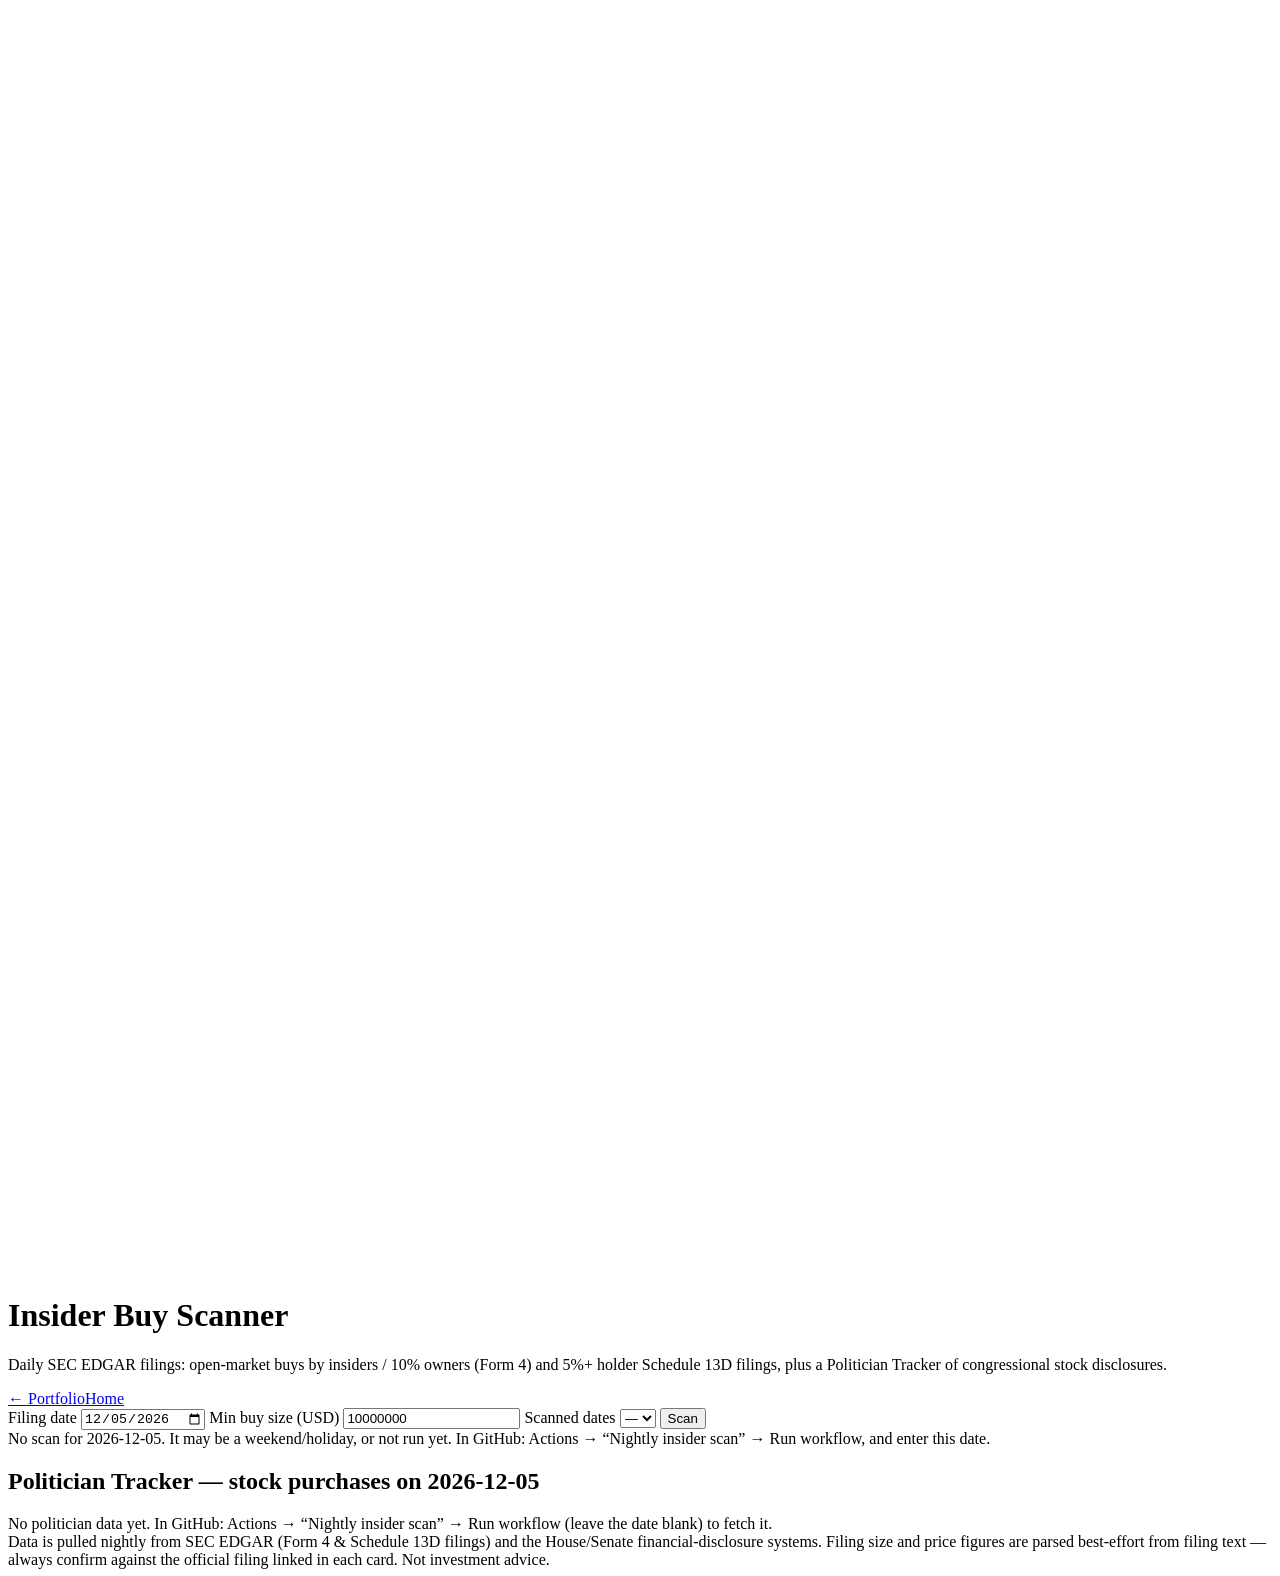
==== insider-buy-scanner/scanner.html @ 48802423 "Add initial scanner.html for insider buy scanner" ====
<!doctype html>
<html lang="en">
<head>
<meta charset="utf-8">
<meta name="viewport" content="width=device-width, initial-scale=1">
<title>Scanner · Insider Buy Scanner</title>
<link rel="preconnect" href="https://fonts.googleapis.com">
<link rel="preconnect" href="https://fonts.gstatic.com" crossorigin>
<link href="https://fonts.googleapis.com/css2?family=Inter:wght@400;500;600;700;800&family=JetBrains+Mono:wght@500;600;700&display=swap" rel="stylesheet">
<link rel="stylesheet" href="style.css">
</head>
<body>
<main>

<div class="brand">
  <span class="brand-mark" aria-hidden="true"><svg viewBox="0 0 24 24" fill="none" xmlns="http://www.w3.org/2000/svg"><path d="M3 17L9 11L13 15L21 6" stroke="white" stroke-width="2.4" stroke-linecap="round" stroke-linejoin="round"/><path d="M21 6H15M21 6V12" stroke="white" stroke-width="2.4" stroke-linecap="round" stroke-linejoin="round"/></svg></span>
  <h1>Insider Buy Scanner</h1>
</div>
<p class="sub">Daily SEC EDGAR filings: open-market buys by insiders / 10% owners (Form 4) and 5%+ holder Schedule 13D filings, plus a Politician Tracker of congressional stock disclosures.</p>
<nav class="pagenav"><a href="../index.html">← Portfolio</a><a href="index.html">Home</a></nav>

<div class="controls">
  <label>Filing date <input type="date" id="date"></label>
  <label>Min buy size (USD) <input type="number" id="min" value="10000000" step="1000000" min="0"></label>
  <label>Scanned dates <select id="recent"></select></label>
  <button id="go">Scan</button>
</div>
<div id="meta" class="muted"></div>
<div id="out"></div>
<div id="pol"></div>

<footer>Data is pulled nightly from SEC EDGAR (Form 4 &amp; Schedule 13D filings) and the House/Senate financial-disclosure systems. Filing size and price figures are parsed best-effort from filing text — always confirm against the official filing linked in each card. Not investment advice.</footer>
</main>
<script>
const $ = (id) => document.getElementById(id);
const ESC = {"&": "&amp;", "<": "&lt;", ">": "&gt;", '"': "&quot;", "'": "&#39;"};
const esc = (s) => String(s == null ? "" : s).replace(/[&<>"']/g, (c) => ESC[c]);
const usd = (n) => n == null ? "—" : n >= 1e9 ? "$" + (n / 1e9).toFixed(2) + "B" : n >= 1e6 ? "$" + (n / 1e6).toFixed(2) + "M" : "$" + Math.round(n).toLocaleString();
const px = (n) => n == null ? "—" : "$" + Number(n).toLocaleString(undefined, {minimumFractionDigits: 2, maximumFractionDigits: 4});
const safeUrl = (u) => String(u).indexOf("https://www.sec.gov/") === 0 ? u : "#";
const DATA_BASE = "https://reidkazzz.github.io/insider-buy-scanner/data/";
let data = null;

let pol = null, polMeta = null;
const safePol = (u) => /^https:\/\/(disclosures-clerk\.house\.gov|efdsearch\.senate\.gov)\//.test(String(u)) ? u : "#";

function cardPol(x) {
  return '<div class="card"><div class="row"><div><span class="tick">' + esc(x.member) + '</span> <span class="tag">' + esc(x.chamber) + '</span>' +
    '<div class="muted">' + (x.ticker ? '<b>' + esc(x.ticker) + '</b> · ' : "") + esc(x.asset) + '</div></div>' +
    '<div class="big">' + esc(x.amount) + '</div></div>' +
    '<div class="stats"><div><span class="muted">Asset type</span><b>' + esc(x.assetType) + '</b></div>' +
    '<div><span class="muted">Held by</span><b>' + esc(x.owner) + '</b></div>' +
    '<div><span class="muted">Trade date</span><b>' + esc(x.txDate) + '</b></div>' +
    '<div><span class="muted">Disclosed</span><b>' + esc(x.filed) + '</b></div></div>' +
    (x.description ? "<blockquote>" + esc(x.description) + "</blockquote>" : "") +
    '<div style="margin-top:6px"><span class="tag hot">' + esc(x.type) + '</span><a href="' + safePol(x.url) + '" target="_blank" rel="noopener">Official filing →</a></div></div>';
}

async function renderPol(date) {
  if (!pol) {
    try {
      pol = await (await fetch(DATA_BASE + "politicians/transactions.json", {cache: "no-cache"})).json();
      polMeta = await (await fetch(DATA_BASE + "politicians/meta.json", {cache: "no-cache"})).json();
    } catch (e) { pol = null; }
  }
  let h = "<h2>Politician Tracker — stock purchases on " + esc(date) + "</h2>";
  if (!pol) { $("pol").innerHTML = h + '<div class="card empty">No politician data yet. In GitHub: Actions → “Nightly insider scan” → Run workflow (leave the date blank) to fetch it.</div>'; return; }
  const day = pol.filter((x) => x.txDate === date);
  const buys = day.filter((x) => x.type === "Purchase");
  const sold = day.length - buys.length;
  const names = polMeta && polMeta.members ? polMeta.members.join(", ") : "";
  h += '<p class="muted">Tracking ' + esc(names) + '. Members have up to 45 days to disclose, so recent dates are often incomplete. Data includes filings through ' + esc((polMeta && polMeta.latestFiled) || "—") + '. Amounts are reported as ranges.</p>';
  h += buys.length ? buys.map(cardPol).join("") : '<div class="card empty">None of the tracked members has a disclosed purchase dated ' + esc(date) + '.</div>';
  if (sold) h += '<p class="muted">Also disclosed that day (not shown): ' + sold + " sale/exchange transaction" + (sold > 1 ? "s" : "") + ".</p>";
  $("pol").innerHTML = h;
}

async function load(date) {
  renderPol(date);
  $("out").innerHTML = ""; $("meta").textContent = "Loading…";
  try {
    const r = await fetch(DATA_BASE + date + ".json", {cache: "no-cache"});
    if (!r.ok) throw new Error("missing");
    data = await r.json(); render();
  } catch (e) {
    data = null; $("meta").textContent = "";
    $("out").innerHTML = '<div class="card empty">No scan for ' + esc(date) + '. It may be a weekend/holiday, or not run yet. In GitHub: Actions → “Nightly insider scan” → Run workflow, and enter this date.</div>';
  }
}

function card13(x) {
  const amend = x.form.slice(-2) === "/A";
  return '<div class="card"><div class="row"><div><span class="tick">' + esc(x.subject || "Unknown issuer") + '</span><div class="muted">' + esc(x.filer) + '</div></div>' +
    '<div class="big">' + (x.recentTradeValue ? usd(x.recentTradeValue) : "size: see filing") + '</div></div>' +
    '<div class="stats"><div><span class="muted">Stake</span><b>' + (x.percentOfClass != null ? x.percentOfClass + "%" : "—") + (x.sharesOwned ? " · " + x.sharesOwned.toLocaleString() + " sh" : "") + '</b></div>' +
    '<div><span class="muted">Avg price (recent trades)</span><b>' + px(x.avgPrice) + '</b></div></div>' +
    x.snippets.slice(0, 3).map((s) => "<blockquote>" + esc(s) + "</blockquote>").join("") +
    '<div style="margin-top:6px"><span class="tag ' + (amend ? "" : "hot") + '">' + (amend ? "Amendment" : "NEW 13D") + '</span><a href="' + safeUrl(x.url) + '" target="_blank" rel="noopener">SEC filing →</a></div></div>';
}

function render() {
  const min = Number($("min").value) || 0;
  const f4 = data.form4.filter((x) => x.value >= min);
  const d13 = data.sc13d;
  $("meta").textContent = "Scanned " + data.date + " · generated " + new Date(data.generated).toLocaleString();
  let h = "<h2>Insider &amp; 10% owner open-market buys (Form 4) — " + f4.length + " at ≥ " + usd(min) + "</h2>";
  if (!f4.length) h += '<div class="card empty">No Form 4 purchases at or above this size.</div>';
  for (const x of f4) {
    const who = x.owners.map((o) => esc(o.name) + (o.roles.length ? ' <span class="muted">(' + esc(o.roles.join(", ")) + ")</span>" : "")).join("; ");
    const own10 = x.owners.some((o) => o.roles.includes("10% Owner"));
    const before = x.sharesAfter ? x.sharesAfter - x.shares : 0;
    const pct = before > 0 ? Math.round((x.shares / before) * 100) : null;
    h += '<div class="card"><div class="row"><div><span class="tick">' + esc(x.issuer.ticker || "?") + "</span> · " + esc(x.issuer.name) + '<div class="muted">' + who + '</div></div><div class="big">' + usd(x.value) + "</div></div>" +
      '<div class="stats"><div><span class="muted">Avg price paid</span><b>' + px(x.avgPrice) + '</b></div><div><span class="muted">Shares bought</span><b>' + x.shares.toLocaleString() + "</b></div>" +
      '<div><span class="muted">Trade date(s)</span><b>' + esc(x.tradeDates.join(", ")) + "</b></div>" +
      (x.sharesAfter ? '<div><span class="muted">Held after</span><b>' + x.sharesAfter.toLocaleString() + (pct != null ? " (+" + pct + "%)" : "") + "</b></div>" : "") + "</div>" +
      '<div style="margin-top:6px">' + (own10 ? '<span class="tag hot">10% owner</span>' : "") + (x.plan10b5_1 ? '<span class="tag warn">mentions 10b5-1</span>' : "") +
      '<span class="tag">Form ' + esc(x.form) + '</span><a href="' + safeUrl(x.url) + '" target="_blank" rel="noopener">SEC filing →</a></div></div>';
  }
  const withTrades = d13.filter((x) => x.recentTradeValue >= min);
  h += "<h2>Schedule 13D filings (5%+ holders) — " + withTrades.length + " with trades ≥ " + usd(min) + ' (of ' + d13.length + ' filed)</h2><p class="muted">13D amounts are free text, so price and size are parsed best-effort from recent trade tables (last 30 days). Rows may include sales. Always open the filing to confirm. Filings with no parsed trade size, or below this threshold, are hidden.</p>';
  h += withTrades.length ? withTrades.map(card13).join("") : '<div class="card empty">No 13D filings with a known trade size at or above this threshold.</div>';
  $("out").innerHTML = h;
}

(async () => {
  let dates = [];
  try { dates = await (await fetch(DATA_BASE + "index.json", {cache: "no-cache"})).json(); } catch (e) {}
  $("recent").innerHTML = '<option value="">—</option>' + dates.map((d) => "<option>" + d + "</option>").join("");
  const start = dates[0] || new Date(Date.now() - 86400000).toISOString().slice(0, 10);
  $("date").value = start; load(start);
  $("go").onclick = () => { if ($("date").value) load($("date").value); };
  $("recent").onchange = (e) => { if (e.target.value) { $("date").value = e.target.value; load(e.target.value); } };
  $("min").oninput = () => { if (data) render(); };
})();
</script>
</body>
</html>
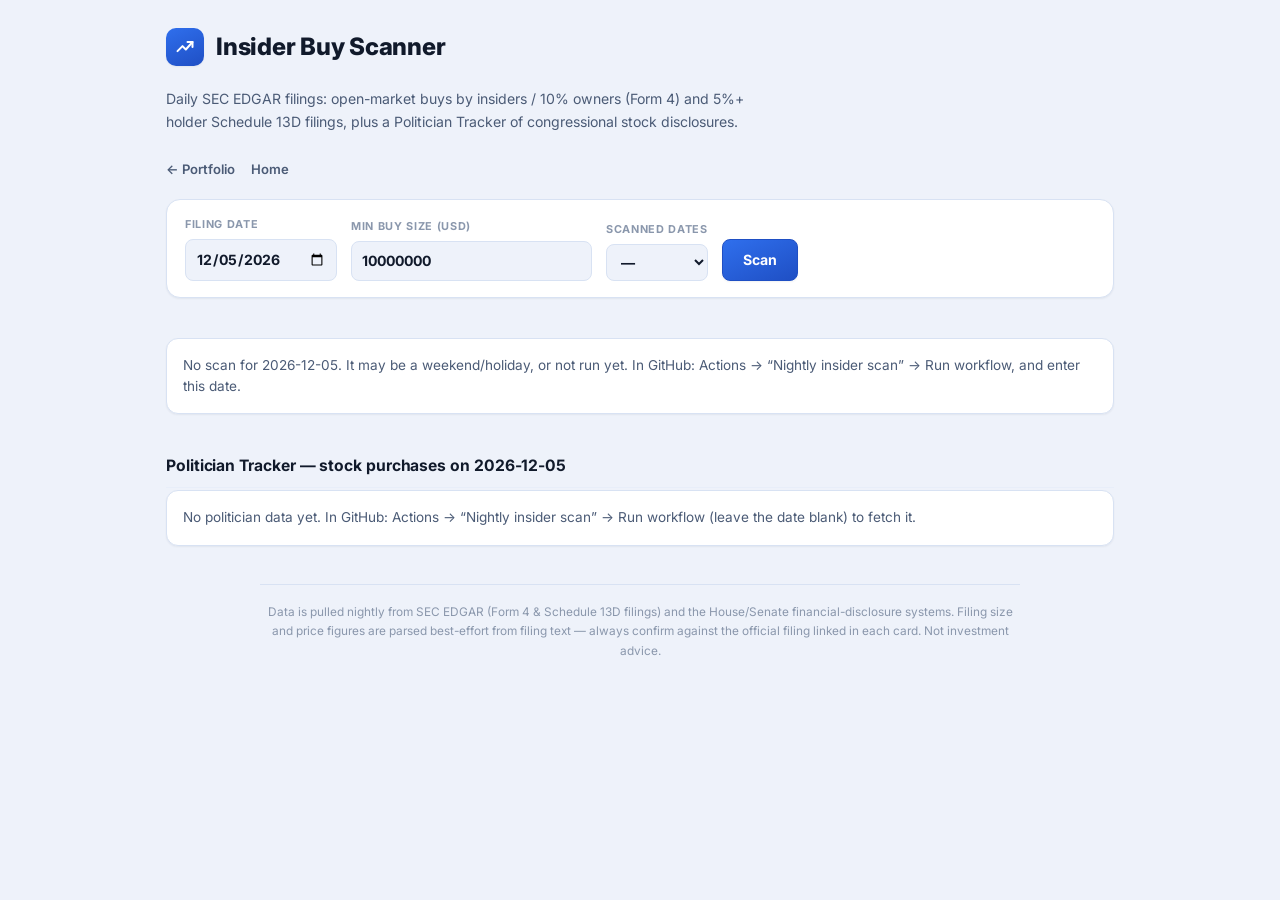
==== commit 1ceb3466: "Update DATA_BASE URL to raw GitHub content" ====
--- a/insider-buy-scanner/scanner.html
+++ b/insider-buy-scanner/scanner.html
@@ -38,7 +38,7 @@
 const usd = (n) => n == null ? "—" : n >= 1e9 ? "$" + (n / 1e9).toFixed(2) + "B" : n >= 1e6 ? "$" + (n / 1e6).toFixed(2) + "M" : "$" + Math.round(n).toLocaleString();
 const px = (n) => n == null ? "—" : "$" + Number(n).toLocaleString(undefined, {minimumFractionDigits: 2, maximumFractionDigits: 4});
 const safeUrl = (u) => String(u).indexOf("https://www.sec.gov/") === 0 ? u : "#";
-const DATA_BASE = "https://reidkazzz.github.io/insider-buy-scanner/data/";
+const DATA_BASE = "https://raw.githubusercontent.com/Reidkazzz/insider-buy-scanner/main/data/";
 let data = null;
 
 let pol = null, polMeta = null;
--- a/insider-buy-scanner/style.css
+++ b/insider-buy-scanner/style.css
@@ -0,0 +1,76 @@
+:root{
+  --bg:#eef2fa; --card:#ffffff; --line:#d8e2f3; --line-soft:#e8eef9;
+  --text:#111a2b; --muted:#4b5b76; --muted-2:#8a97ac;
+  --accent:#2f6fed; --accent-dark:#1f4fc4; --accent-soft:#dde8fd;
+  --warn:#b5650a; --warn-soft:#faecd9;
+  --shadow-sm:0 1px 2px rgba(17,26,43,.06);
+  --shadow-md:0 14px 32px -18px rgba(17,26,43,.24);
+}
+*{box-sizing:border-box}
+html{-webkit-font-smoothing:antialiased;}
+body{margin:0;background:var(--bg);color:var(--text);font:15px/1.55 'Inter',system-ui,-apple-system,sans-serif;}
+main{max-width:980px;margin:0 auto;padding:28px 16px 64px;display:flex;flex-direction:column;gap:20px;}
+.wrap{max-width:980px;margin:0 auto;padding:28px 16px 64px;display:flex;flex-direction:column;gap:20px;}
+
+.brand{display:flex;align-items:center;gap:12px;}
+.brand-mark{flex:0 0 auto;width:38px;height:38px;border-radius:10px;background:linear-gradient(155deg,var(--accent) 0%,var(--accent-dark) 100%);display:flex;align-items:center;justify-content:center;box-shadow:var(--shadow-sm);}
+.brand-mark svg{width:20px;height:20px;display:block;}
+.brand-mark.large{width:64px;height:64px;border-radius:16px;}
+.brand-mark.large svg{width:32px;height:32px;}
+h1{font-size:1.5rem;margin:0;font-weight:800;letter-spacing:-.01em;}
+.sub{color:var(--muted);margin:2px 0 0;font-size:.88rem;max-width:68ch;line-height:1.6;}
+
+.pagenav{display:flex;gap:16px;margin-top:6px;}
+.pagenav a{font-size:.82rem;font-weight:600;color:var(--muted);}
+.pagenav a.active{color:var(--accent-dark);}
+
+.controls{display:flex;flex-wrap:wrap;gap:14px;align-items:end;background:var(--card);border:1px solid var(--line);border-radius:14px;padding:16px 18px;box-shadow:var(--shadow-sm);}
+label{display:flex;flex-direction:column;font-size:.68rem;text-transform:uppercase;letter-spacing:.06em;color:var(--muted-2);gap:6px;font-weight:700;}
+input,select{font:inherit;font-size:.88rem;padding:8px 10px;border:1px solid var(--line);border-radius:8px;background:var(--bg);color:var(--text);transition:border-color .15s,box-shadow .15s;}
+input:focus,select:focus{outline:none;border-color:var(--accent);box-shadow:0 0 0 3px var(--accent-soft);}
+button{font:inherit;font-weight:700;font-size:.88rem;padding:9px 20px;border-radius:8px;border:1px solid var(--accent-dark);background:linear-gradient(155deg,var(--accent) 0%,var(--accent-dark) 100%);color:#fff;cursor:pointer;box-shadow:var(--shadow-sm);transition:transform .12s ease,box-shadow .12s ease;}
+button:hover{box-shadow:var(--shadow-md);transform:translateY(-1px);}
+button:active{transform:translateY(0);}
+
+#meta{font-size:.76rem;color:var(--muted-2);font-family:'JetBrains Mono',ui-monospace,monospace;}
+
+h2{font-size:.98rem;margin:10px 0 2px;font-weight:700;letter-spacing:-.005em;padding-bottom:9px;border-bottom:1px solid var(--line-soft);}
+
+.card{background:var(--card);border:1px solid var(--line);border-radius:12px;padding:15px 18px;margin-bottom:10px;box-shadow:var(--shadow-sm);transition:box-shadow .15s ease,border-color .15s ease;}
+.card:hover{box-shadow:var(--shadow-md);border-color:var(--line-soft);}
+.row{display:flex;justify-content:space-between;gap:12px;flex-wrap:wrap;}
+.big{font-family:'JetBrains Mono',ui-monospace,monospace;font-size:1.15rem;font-weight:700;color:var(--accent-dark);}
+.tick{font-weight:700;}
+.muted{color:var(--muted);font-size:.82rem;}
+
+.tag{display:inline-block;font-size:.66rem;font-weight:700;letter-spacing:.01em;border:1px solid var(--line);border-radius:999px;padding:2px 9px;margin-right:5px;color:var(--muted);}
+.tag.hot{color:var(--accent-dark);border-color:var(--accent);background:var(--accent-soft);}
+.tag.warn{color:var(--warn);border-color:var(--warn);background:var(--warn-soft);}
+
+.stats{display:flex;gap:22px;flex-wrap:wrap;margin-top:10px;padding-top:10px;border-top:1px solid var(--line-soft);}
+.stats>div{display:flex;flex-direction:column;gap:2px;}
+.stats .muted{font-size:.66rem;text-transform:uppercase;letter-spacing:.06em;font-weight:700;color:var(--muted-2);}
+.stats b{display:block;font-size:.88rem;font-family:'JetBrains Mono',ui-monospace,monospace;font-weight:700;}
+
+blockquote{margin:10px 0 0;padding:8px 12px;border-left:3px solid var(--line);background:var(--line-soft);border-radius:0 8px 8px 0;color:var(--muted);font-size:.8rem;line-height:1.5;}
+a{color:var(--accent-dark);text-decoration:none;font-weight:600;}
+a:hover{text-decoration:underline;}
+.empty{color:var(--muted);padding:16px;font-size:.85rem;}
+
+footer{font-size:.74rem;color:var(--muted-2);text-align:center;padding-top:18px;margin-top:8px;border-top:1px solid var(--line);line-height:1.65;max-width:760px;margin-inline:auto;}
+
+/* cover page */
+.cover-wrap{align-items:center;text-align:center;}
+.hero{display:flex;flex-direction:column;align-items:center;gap:14px;padding:36px 0 8px;}
+.hero h1{font-size:2rem;}
+.hero-sub{color:var(--muted);max-width:56ch;font-size:.94rem;line-height:1.65;margin:0;}
+
+.cover-grid{display:grid;grid-template-columns:repeat(3,1fr);gap:16px;width:100%;text-align:left;margin-top:8px;}
+@media (max-width:760px){ .cover-grid{ grid-template-columns:1fr; } }
+.cover-card{display:flex;flex-direction:column;gap:6px;background:var(--card);border:1px solid var(--line);border-radius:14px;padding:18px 20px;box-shadow:var(--shadow-sm);}
+.eyebrow{font-size:.68rem;text-transform:uppercase;letter-spacing:.07em;font-weight:700;color:var(--accent-dark);}
+.cover-card h2{border:none;padding:0;margin:0;font-size:1.02rem;}
+.cover-card p{color:var(--muted);font-size:.85rem;line-height:1.55;margin:0;}
+
+.cta{display:inline-flex;align-items:center;gap:8px;font-weight:600;padding:11px 26px;border-radius:9px;border:1px solid var(--accent-dark);background:linear-gradient(155deg,var(--accent) 0%,var(--accent-dark) 100%);color:#fff !important;text-decoration:none !important;box-shadow:var(--shadow-sm);transition:transform .12s ease,box-shadow .12s ease;}
+.cta:hover{box-shadow:var(--shadow-md);transform:translateY(-1px);}
